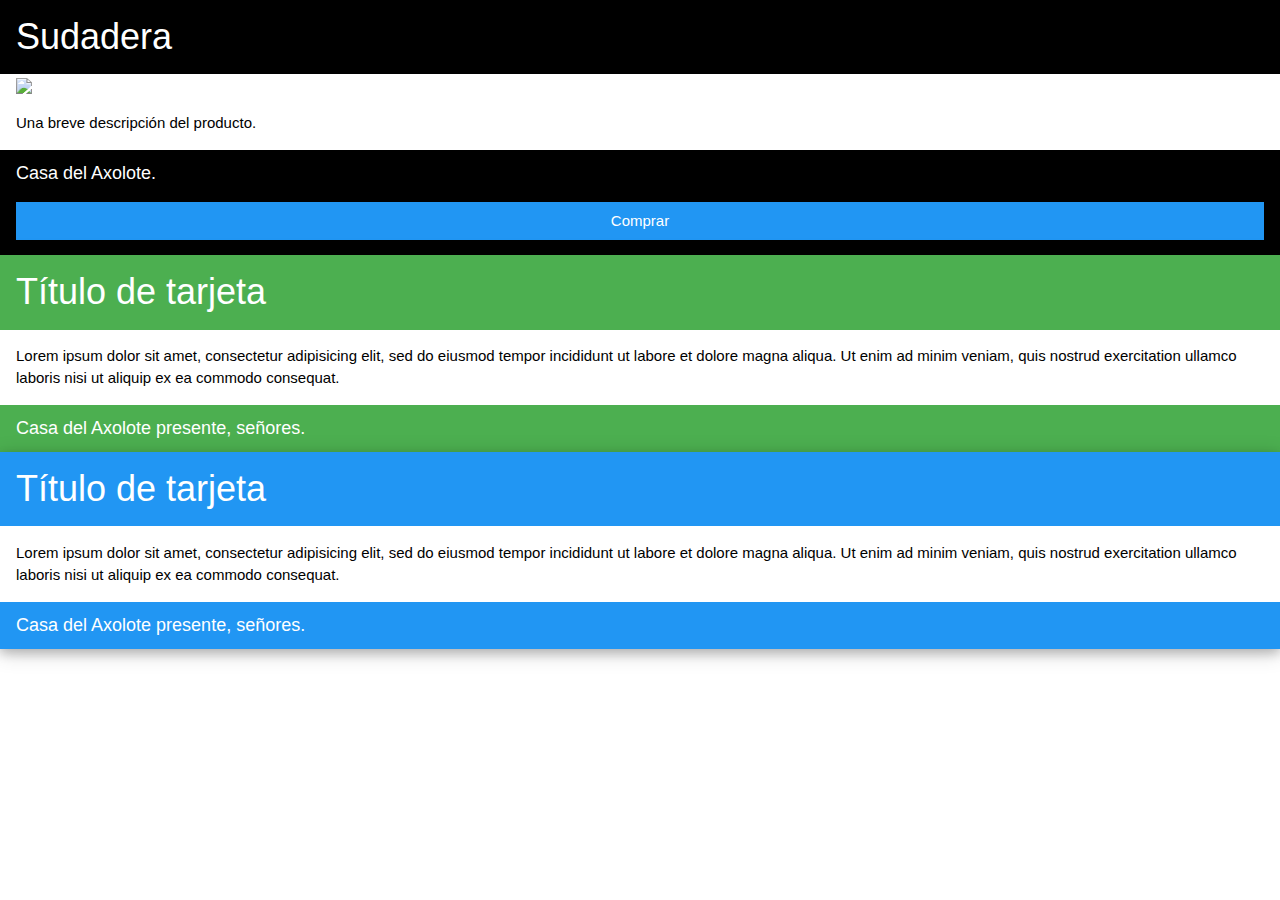
==== web/index.html @ a180ba80 "Una estructura básica de productos." ====
<!DOCTYPE html>
<html>
<head>
	<title>zen</title>
	<meta name="viewport" content="width=device-width, initial-scale=1">

	<link rel="stylesheet" type="text/css" href="C:\Users\Ariel\Desktop\Enterprise\upgrade_2020\web\css\style.css">

	<link rel="stylesheet" href="https://www.w3schools.com/w3css/4/w3.css">
</head>
<body>
	<div class="w3-card-4">
	    <header class="w3-container w3-black">
	      <h1>Sudadera</h1>
	    </header>

	    <div class="w3-container">
	    	<img class="product_img" src="C:\Users\Ariel\Desktop\Enterprise\upgrade_2020\web\img\sudadera.png">
	      	<p>Una breve descripción del producto.</p>
	    </div>

	    <footer class="w3-container w3-black">
	      <h5>Casa del Axolote.</h5>
	      <p><button class="w3-button w3-block w3-blue">Comprar	</button></p>
	    </footer>
	  </div
>	</div>
<div class="w3-card-4">
	    <header class="w3-container w3-green">
	      <h1>Título de tarjeta</h1>
	    </header>

	    <div class="w3-container">
	      <p>Lorem ipsum dolor sit amet, consectetur adipisicing elit, sed do eiusmod tempor incididunt ut labore et dolore magna aliqua. Ut enim ad minim veniam, quis nostrud exercitation ullamco laboris nisi ut aliquip ex ea commodo consequat.</p>
	    </div>

	    <footer class="w3-container w3-green">
	      <h5>Casa del Axolote presente, señores.</h5>
	    </footer>
	  </div
>	</div>
<div class="w3-card-4">
	    <header class="w3-container w3-blue">
	      <h1>Título de tarjeta</h1>
	    </header>

	    <div class="w3-container">
	      <p>Lorem ipsum dolor sit amet, consectetur adipisicing elit, sed do eiusmod tempor incididunt ut labore et dolore magna aliqua. Ut enim ad minim veniam, quis nostrud exercitation ullamco laboris nisi ut aliquip ex ea commodo consequat.</p>
	    </div>

	    <footer class="w3-container w3-blue">
	      <h5>Casa del Axolote presente, señores.</h5>
	    </footer>
	  </div
>	</div>
</body>
</html>
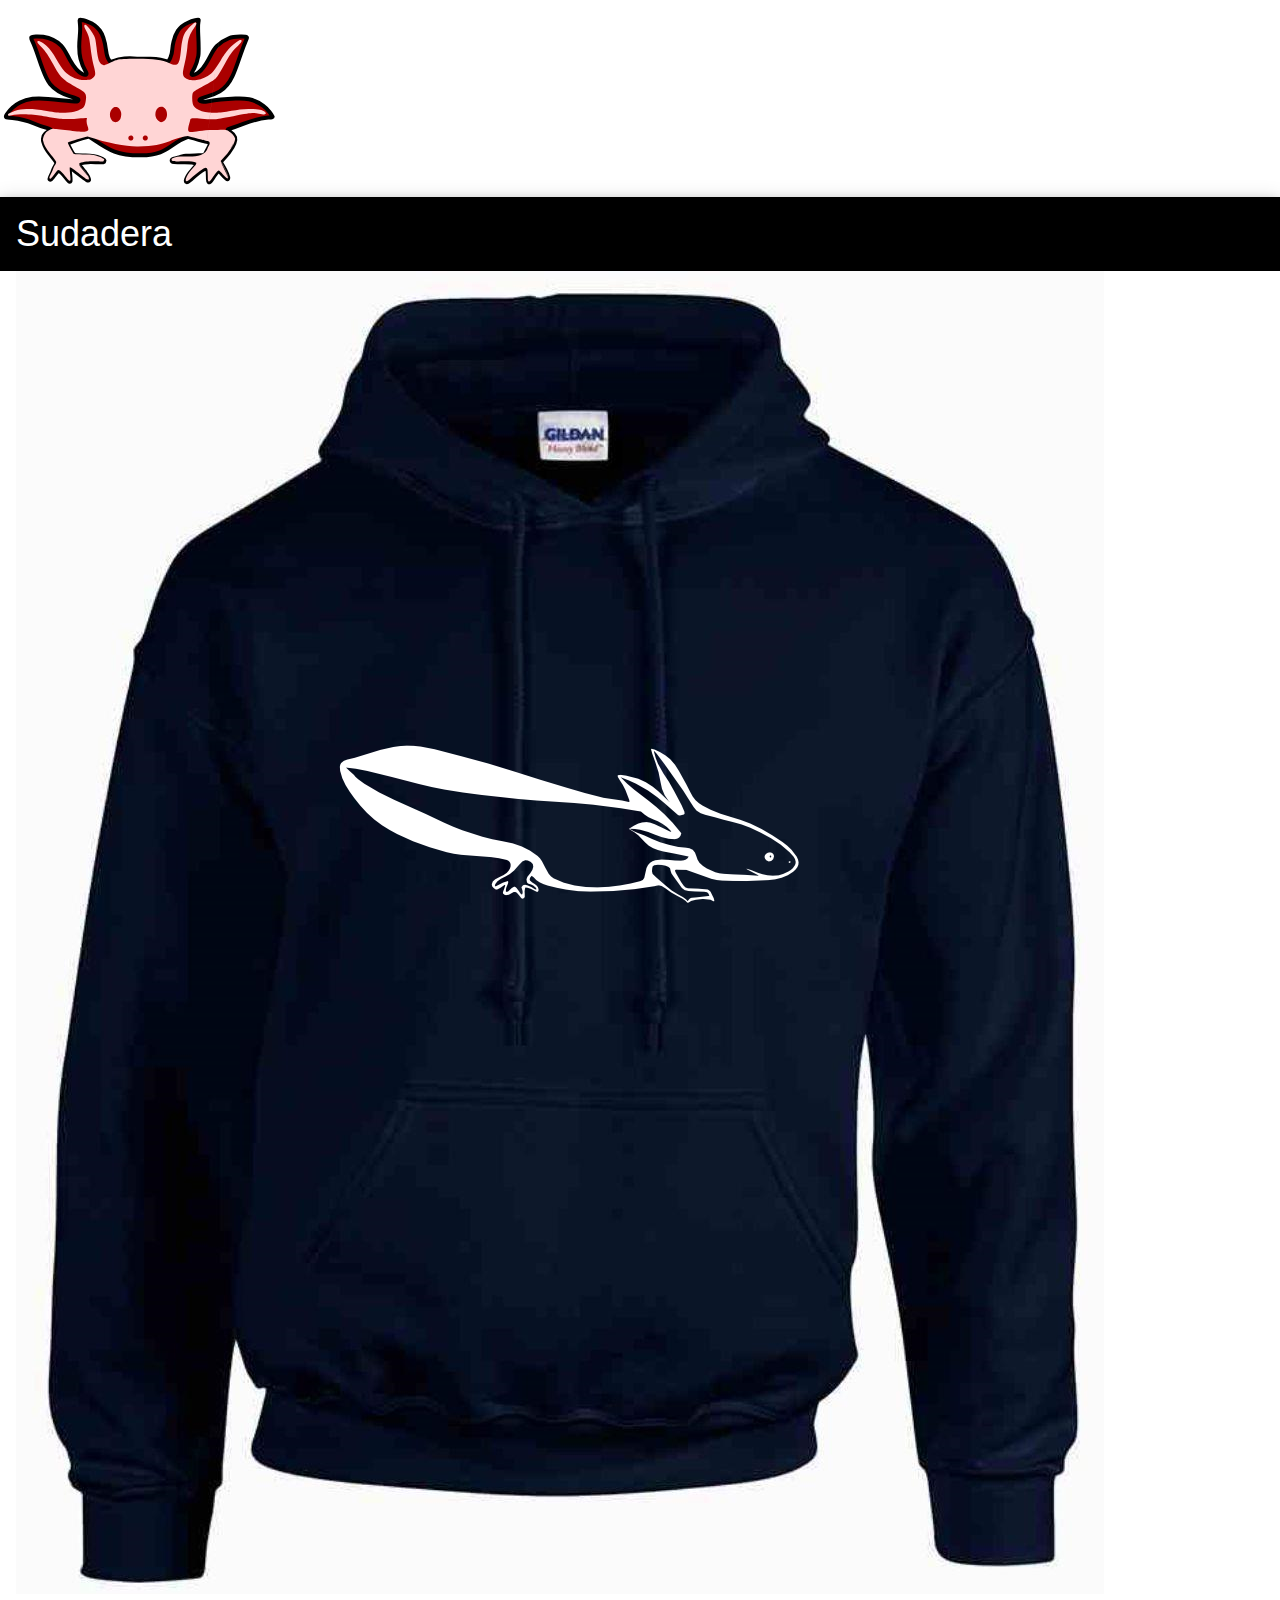
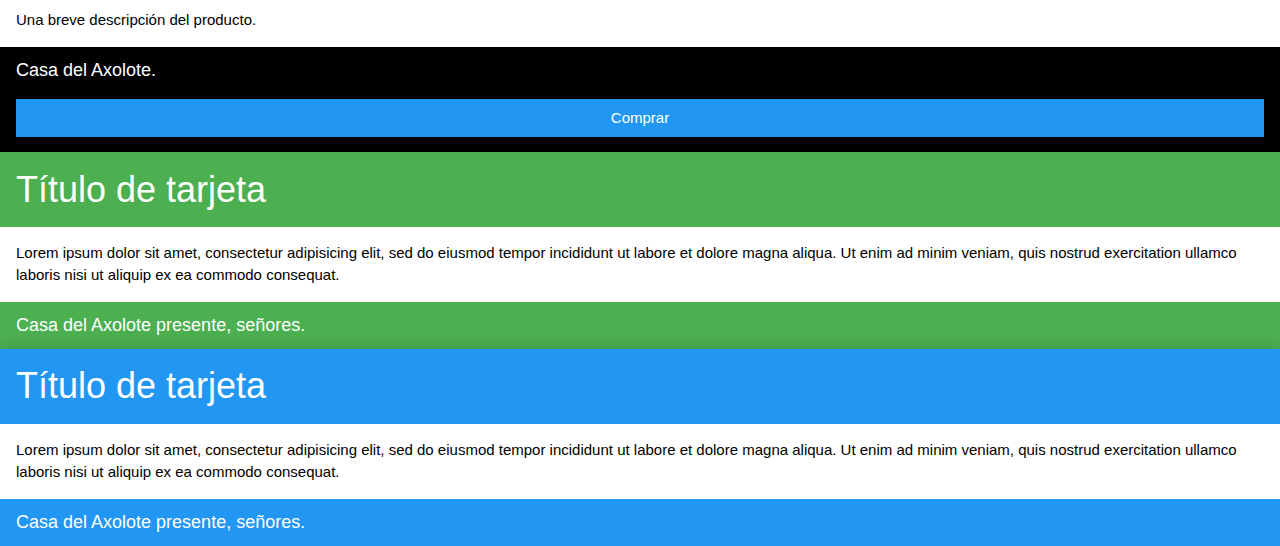
==== commit 74854a94: "Adding svg" ====
--- a/web/index.html
+++ b/web/index.html
@@ -9,13 +9,16 @@
 	<link rel="stylesheet" href="https://www.w3schools.com/w3css/4/w3.css">
 </head>
 <body>
+	<!--logo-->
+	<img class="carita" src="svg\logo_carita.svg">
+	<!--Productos-->
 	<div class="w3-card-4">
 	    <header class="w3-container w3-black">
 	      <h1>Sudadera</h1>
 	    </header>
 
 	    <div class="w3-container">
-	    	<img class="product_img" src="C:\Users\Ariel\Desktop\Enterprise\upgrade_2020\web\img\sudadera.png">
+	    	<img class="product_img" src="img\sudadera.png">
 	      	<p>Una breve descripción del producto.</p>
 	    </div>
 
